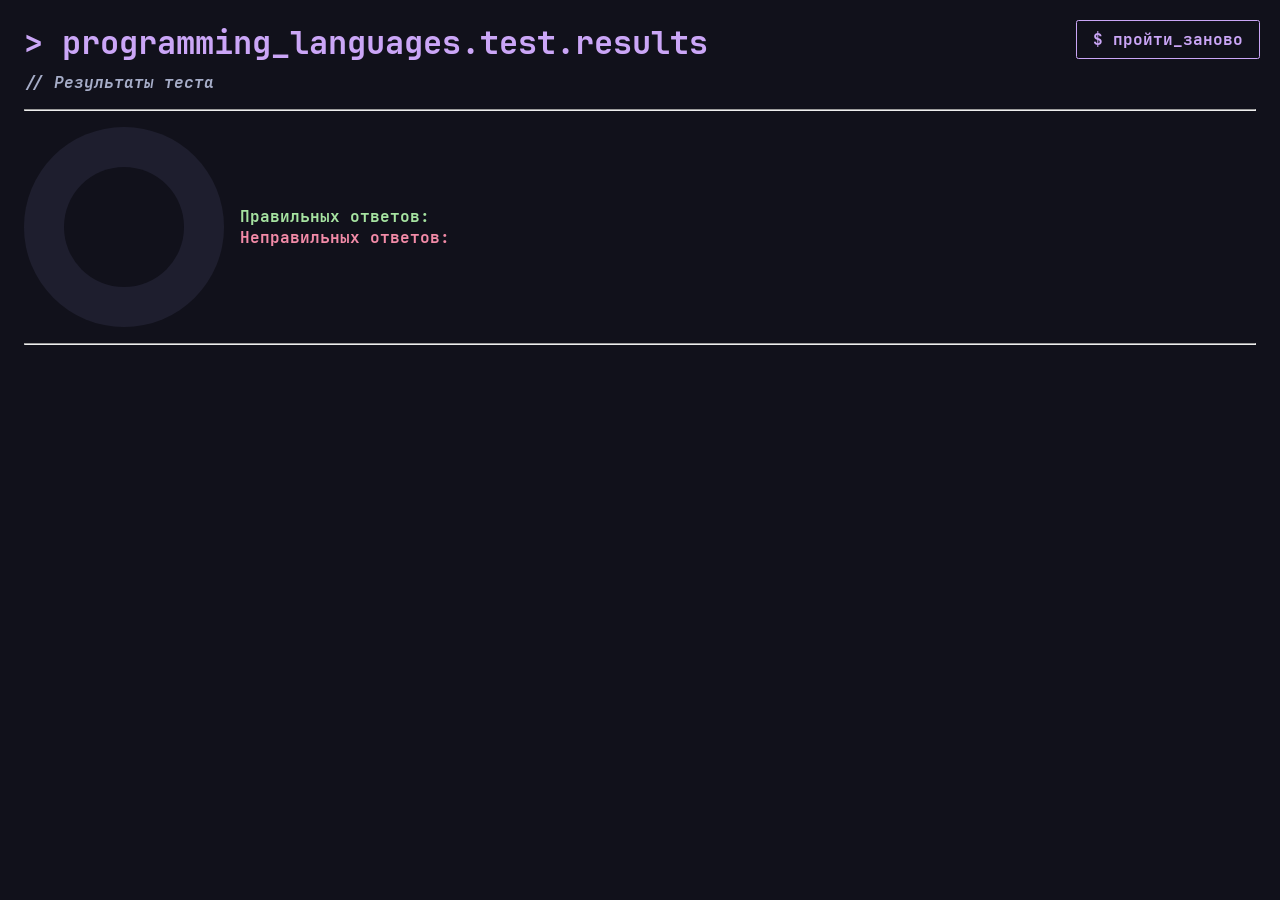
==== results.html @ 375308be "initial commit" ====
<!DOCTYPE html>
<html lang="en">
<head>
    <meta charset="UTF-8">
    <meta name="viewport" content="width=device-width, initial-scale=1.0">
    <meta name="description" content="Тест на тему \"Языки программирования\"">
    <title>языки_программирования.тест</title>
    <link rel="stylesheet" href="style.css">
    <script src="store.legacy.min.js"></script>
</head>
<body>
    <h1>> programming_languages.test.results</h1>
    <span class="comment">// Результаты теста</span>
    <hr>
    <div id="pie-chart-container">
        <div id="pie-chart"><div></div></div>
        <div id="results-container">
            <div id="results">
                <span class="green">Правильных ответов: <span id="correct-count"></span></span>
                <br>
                <span class="red">Неправильных ответов: <span id="incorrect-count"></span></span>
            </div>
        </div>
    </div>
    <hr>
    <div id="full-results"></div>
    <button id="again-button" class="fixed-top-right mauve-button">$ пройти_заново</button>
</body>
<script src="results.js"></script>
</html>
---- style.css ----
@font-face {
  font-family: 'JetBrainsMono Nerd Font';
  src: url('JetBrainsMono-Bold.woff2') format('woff2');
  font-weight: normal;
  font-style: normal;
  font-display: swap;
}

@font-face {
  font-family: 'JetBrainsMono Nerd Font';
  src: url('JetBrainsMono-BoldItalic.woff2') format('woff2');
  font-weight: normal;
  font-style: italic;
  font-display: swap;
}

:root {
  --ctp-mocha-rosewater: #f5e0dc;
  --ctp-mocha-flamingo: #f2cdcd;
  --ctp-mocha-pink: #f5c2e7;
  --ctp-mocha-mauve: #cba6f7;
  --ctp-mocha-red: #f38ba8;
  --ctp-mocha-maroon: #eba0ac;
  --ctp-mocha-peach: #fab387;
  --ctp-mocha-yellow: #f9e2af;
  --ctp-mocha-green: #a6e3a1;
  --ctp-mocha-teal: #94e2d5;
  --ctp-mocha-sky: #89dceb;
  --ctp-mocha-sapphire: #74c7ec;
  --ctp-mocha-blue: #89b4fa;
  --ctp-mocha-lavender: #b4befe;
  --ctp-mocha-text: #cdd6f4;
  --ctp-mocha-subtext1: #bac2de;
  --ctp-mocha-subtext0: #a6adc8;
  --ctp-mocha-overlay2: #9399b2;
  --ctp-mocha-overlay1: #7f849c;
  --ctp-mocha-overlay0: #6c7086;
  --ctp-mocha-surface2: #585b70;
  --ctp-mocha-surface1: #45475a;
  --ctp-mocha-surface0: #313244;
  --ctp-mocha-base: #1e1e2e;
  --ctp-mocha-mantle: #181825;
  --ctp-mocha-crust: #11111b;
}

body {
    background-color: var(--ctp-mocha-crust);
    font-family: 'JetBrainsMono Nerd Font', monospace;
    padding-left: 1rem;
    padding-right: 1rem;
}

.panel {
    background-color: var(--ctp-mocha-mantle);
    padding: 1rem;
    border: 1px solid var(--ctp-mocha-surface1);
    border-radius: 0.15em;
    width: fit-content;
    margin-top: 1rem;
}

h1, h2 {
    color: var(--ctp-mocha-mauve);
    margin-bottom: 0.5rem;
}

.comment {
    color: var(--ctp-mocha-subtext0);
    font-style: italic;
}

hr {
    color: var(--ctp-mocha-surface1);
    margin-top: 1rem;
    margin-bottom: 1rem;
}

button {
    padding-top: 0.5rem;
    padding-bottom: 0.5rem;
    padding-left: 1rem;
    padding-right: 1rem;
    font-family: inherit;
    font-size: inherit;
}

label {
    display: flex;
    color: var(--ctp-mocha-text);
}

label:has(> input[type="radio"]:checked), label:has(> input[type="checkbox"]:checked) {
    color: var(--ctp-mocha-green);
}


input[type="radio"], input[type="checkbox"] {
    appearance: none;
    -webkit-appearance: none;
    margin: 0;
}

.single-choice-radio-mark, .multiple-choice-checkbox-mark {
    margin-right: 0.5rem;
}

.single-choice-radio-mark span, .multiple-choice-checkbox-mark span {
    visibility: hidden;
}

input[type="radio"]:checked + .single-choice-radio-mark span {
    visibility: visible;
}

input[type="checkbox"]:checked + .multiple-choice-checkbox-mark span {
    visibility: visible;
}

.simple-button {
    background-color: var(--ctp-mocha-crust);
    border: none;
    color: var(--ctp-mocha-subtext0);
    padding: 0;
    padding-left: 0.5rem;
    padding-right: 0.5rem;
    margin: 0;
    &:hover {
        color: var(--ctp-mocha-subtext1);
    }
    &:active {
        color: var(--ctp-mocha-text);
    }
    &:disabled {
        color: var(--ctp-mocha-base);
    }
}

.mauve-button {
    border: 1px solid var(--ctp-mocha-mauve);
    border-radius: 0.15rem;
    background-color: var(--ctp-mocha-crust);
    color: var(--ctp-mocha-mauve);
    transition: all 0.2s ease;
    margin-left: auto;
}

.mauve-button:hover {
    background-color: var(--ctp-mocha-mauve);
    color:var(--ctp-mocha-crust);
}

.mauve-button:active {
    background-color: var(--ctp-mocha-pink);
}


.text {
    color: var(--ctp-mocha-text);
}

.subtext0 {
    color: var(--ctp-mocha-subtext0);
}

.mauve {
    color: var(--ctp-mocha-mauve);
}

.green {
    color: var(--ctp-mocha-green);
}

.blue {
    color: var(--ctp-mocha-blue);
}

.red {
    color: var(--ctp-mocha-red);
}

.peach {
    color: var(--ctp-mocha-peach);
}

input[type="text"] {
    font-family: inherit;
    font-size: inherit;
    color: var(--ctp-mocha-green);
    border: none;
    background-color: transparent;
    field-sizing: content;
    padding: 0;
    min-width: 1px;
    &:focus {
        outline: none;
    }
}

.indent {
    padding-left: 1.2rem;
}

.colon {
    padding-right: 0.5rem;
}

.value-container {
    display: inline-block;
    visibility: hidden;
}

.value-float {
    display: inline-block;
    position: absolute;
    user-select: none; 
    -webkit-user-select: none; 
    background: var(--ctp-mocha-mantle);
    border-radius: 0.15rem;
}

.value-float:not(.dragged) {
    transition: transform 0.3s ease-out, top 0.3s ease-out, left 0.3s ease-out;
}

.dragged {
    pointer-events: none;
    border: 1px solid var(--ctp-mocha-surface1);
}

#pie-chart {
    width: 200px;
    height: 200px;
    border-radius: 50%;

    --percent-correct-end: 0%;
    --percent-incorrect-end: 0%;

    background: conic-gradient(
        var(--ctp-mocha-green) 0% var(--percent-correct-end),
        var(--ctp-mocha-red) var(--percent-correct-end) var(--percent-incorrect-end),
        var(--ctp-mocha-base) var(--percent-incorrect-end) 100%
    );
    display: flex;
    justify-content: center;
    align-items: center;
    flex-shrink: 0;
    transform: rotate(-90deg);

    div {
        content: "";
        width: 60%;
        height: 60%;
        background-color: var(--ctp-mocha-crust);
        border-radius: 50%;
    }
}

#pie-chart-container {
    display: flex;
    flex-direction: row;
}

#results-container {
    margin-left: 1rem;
    display: flex;
    align-items: center;
}

.info-span {
    padding-left: 0.5rem;
}

.fixed-top-right {
    position: fixed;
    top: 20px;
    right: 20px;
    z-index: 9999;
}
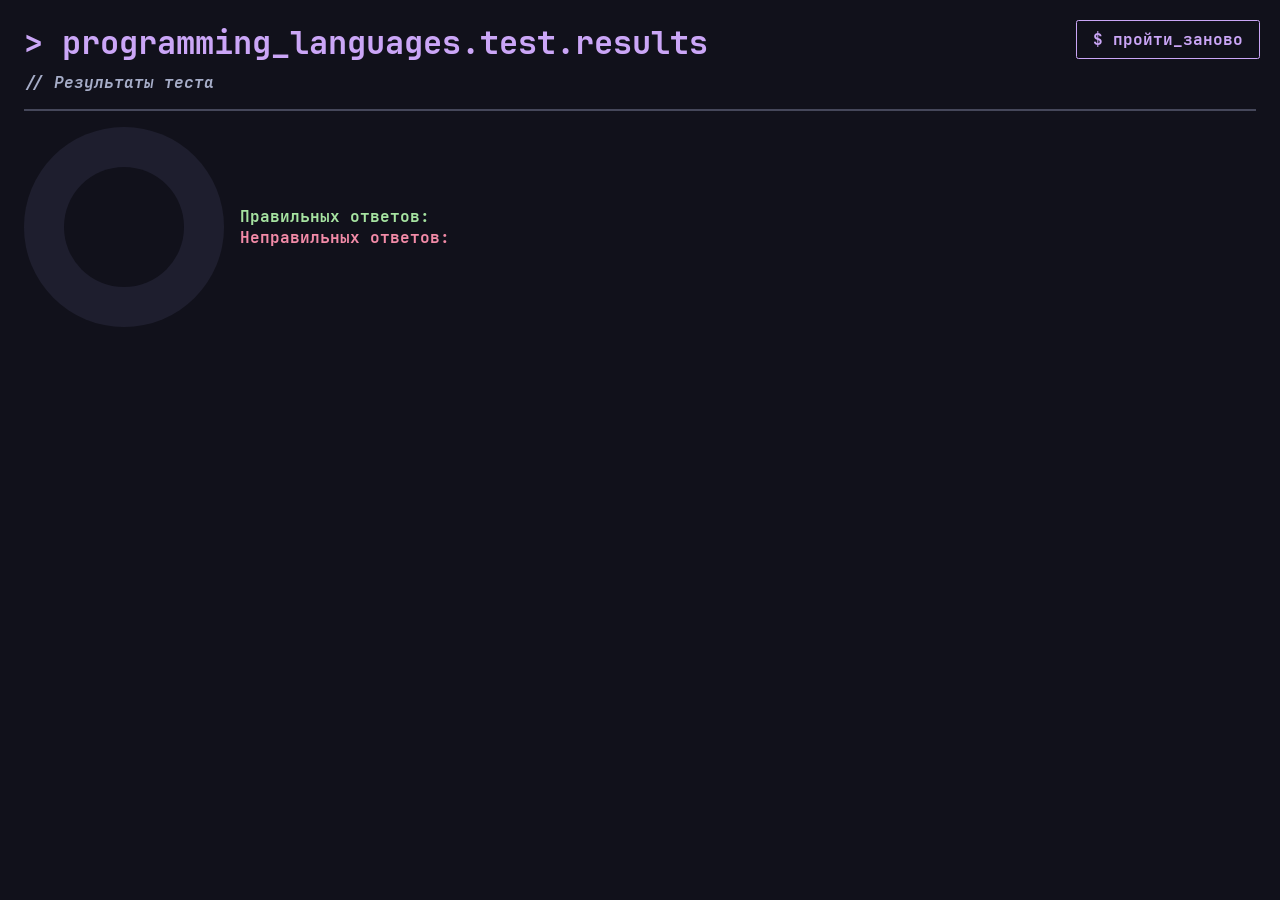
==== commit 6865e6cf: "fix inconsistencies" ====
--- a/results.html
+++ b/results.html
@@ -23,7 +23,6 @@
             </div>
         </div>
     </div>
-    <hr>
     <div id="full-results"></div>
     <button id="again-button" class="fixed-top-right mauve-button">$ пройти_заново</button>
 </body>
--- a/style.css
+++ b/style.css
@@ -70,9 +70,10 @@
 }
 
 hr {
-    color: var(--ctp-mocha-surface1);
     margin-top: 1rem;
     margin-bottom: 1rem;
+    border: 0;
+    border-top: 2px solid var(--ctp-mocha-surface1);
 }
 
 button {
@@ -266,7 +267,7 @@
     align-items: center;
 }
 
-.info-span {
+.info-div {
     padding-left: 0.5rem;
 }
 
